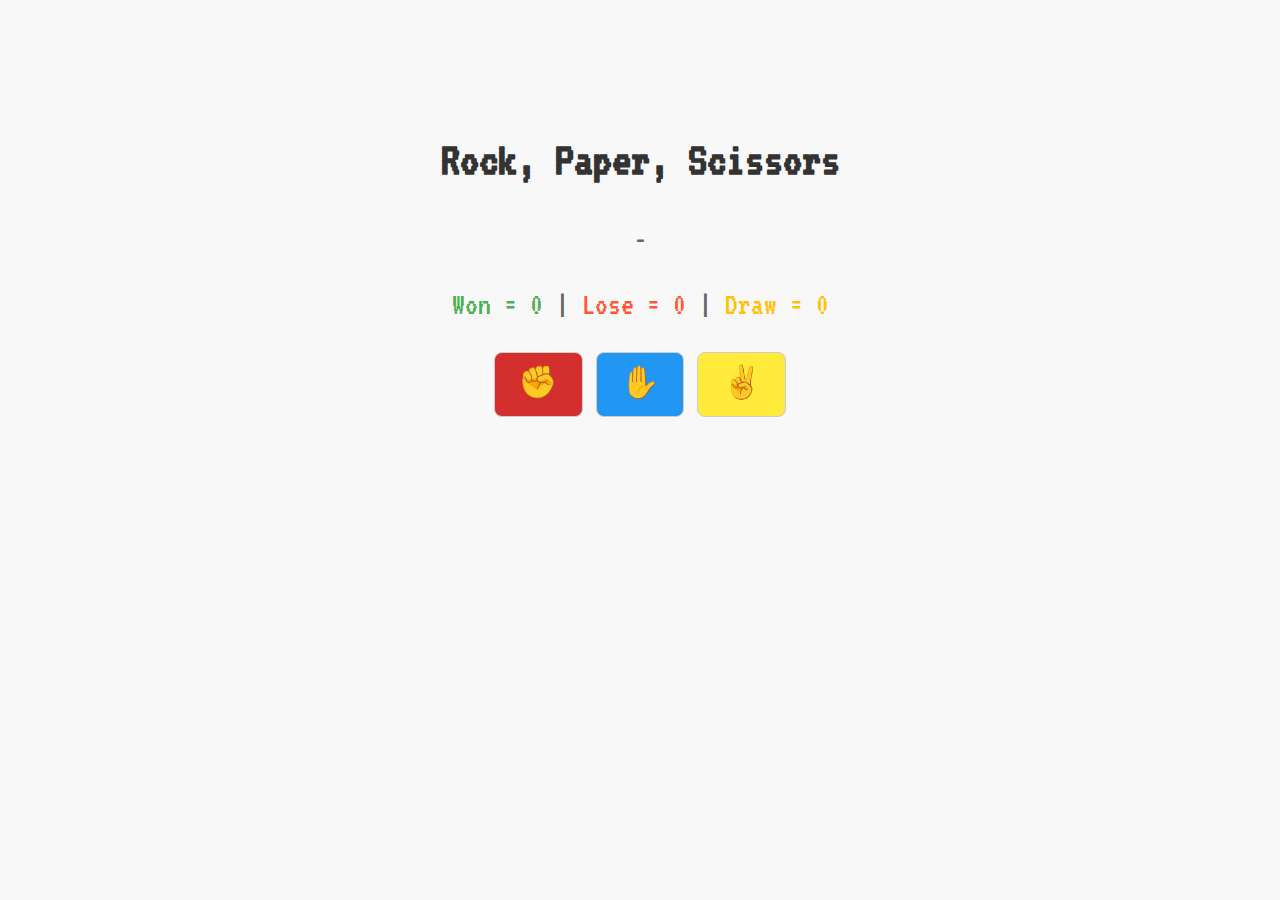
==== single-player.html @ bb81b5eb "Initial preparation for the two player mode" ====
<!DOCTYPE html>
<html lang="en">
  <head>
    <meta charset="UTF-8" />
    <meta name="viewport" content="width=device-width, initial-scale=1.0" />
    <link rel="stylesheet" href="./assets/styles/sp-styles.css">
    <script src="./assets/scripts/sp-script.js" defer></script>
    <title>RPS | Singleplayer</title>
  </head>
  <body>
    <div class="container">
      <h2><a href="https://github.com/LuisCabantac/rock-paper-scissors/" target="_blank">Rock, Paper, Scissors</a></h2>
      <p id="result">-</p>
      <p id="score-message"><span class="won-color">Won = <span id="won-text">0</span> </span>| <span class="lose-color">Lose = <span id="lose-text">0</span></span> | <span class="draw-color">Draw = <span id="draw-text">0</span></span></p>
      <button class="btn-selection" id="rock" value="✊">✊</button>
      <button class="btn-selection" id="paper" value="✋">✋</button>
      <button class="btn-selection" id="scissors" value="✌️">✌️</button>
    </div>
  </body>
</html>
---- assets/styles/sp-styles.css ----
@import url('https://fonts.googleapis.com/css2?family=VT323&display=swap');

body {
    box-sizing: border-box;
    text-align: center;
    font-family: "VT323", monospace;
    display: flex;
    align-items: center;
    justify-content: center;
    background-color: #F8F8F8;
    margin-top: 6em;
    color: #666666;
}

.container {
    font-size: 2rem;
}

::selection {
    color: #ffffff;
    background-color: #FF8F00;
}

h2 {
    color: #333333;
    cursor: pointer;
}

h2 a {
    text-decoration: none;
    color: inherit;
}

button {
    font-size: inherit;
    border: 1px solid #CCCCCC;
    border-radius: 8px;
    cursor: pointer;
}

.btn-selection {
    width: 5ch;
    padding: 10px 10px 15px;
}

#rock {
    background-color: #D32F2F;
}

#rock:hover {
    background-color: #B71C1C;
}

#rock:active {
    background-color: #9E1C1C;
}

#paper {
    background-color: #2196F3;
}

#paper:hover {
    background-color: #1976D2;
}

#paper:active {
    background-color: #1565C0;
}

#scissors {
    background-color: #FFEB3B;
}

#scissors:hover {
    background-color: #FFD600;
}

#scissors:active {
    background-color: #E0B200;
}

.won-color {
    color: #4CAF50;
}

.lose-color {
    color: #FF5733;
}

.draw-color {
    color: #FFC107;
}
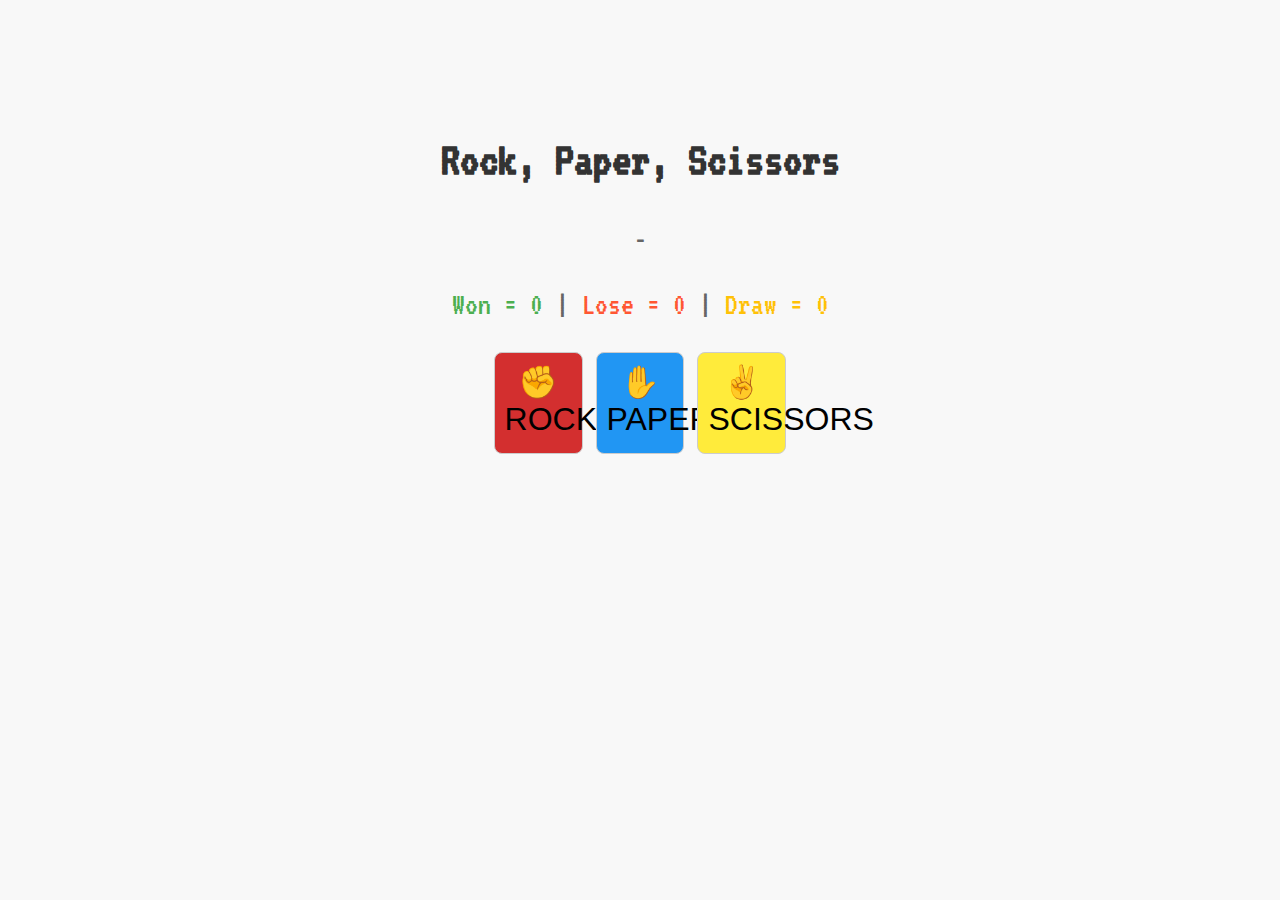
==== commit e989b6af: "Cleaned up the html files and added more divs" ====
--- a/single-player.html
+++ b/single-player.html
@@ -12,9 +12,9 @@
       <h2><a href="https://github.com/LuisCabantac/rock-paper-scissors/" target="_blank">Rock, Paper, Scissors</a></h2>
       <p id="result">-</p>
       <p id="score-message"><span class="won-color">Won = <span id="won-text">0</span> </span>| <span class="lose-color">Lose = <span id="lose-text">0</span></span> | <span class="draw-color">Draw = <span id="draw-text">0</span></span></p>
-      <button class="btn-selection" id="rock" value="✊">✊</button>
-      <button class="btn-selection" id="paper" value="✋">✋</button>
-      <button class="btn-selection" id="scissors" value="✌️">✌️</button>
+      <button class="btn-selection" id="rock" value="✊">✊ROCK</button>
+      <button class="btn-selection" id="paper" value="✋">✋PAPER</button>
+      <button class="btn-selection" id="scissors" value="✌️">✌️SCISSORS</button>
     </div>
   </body>
 </html>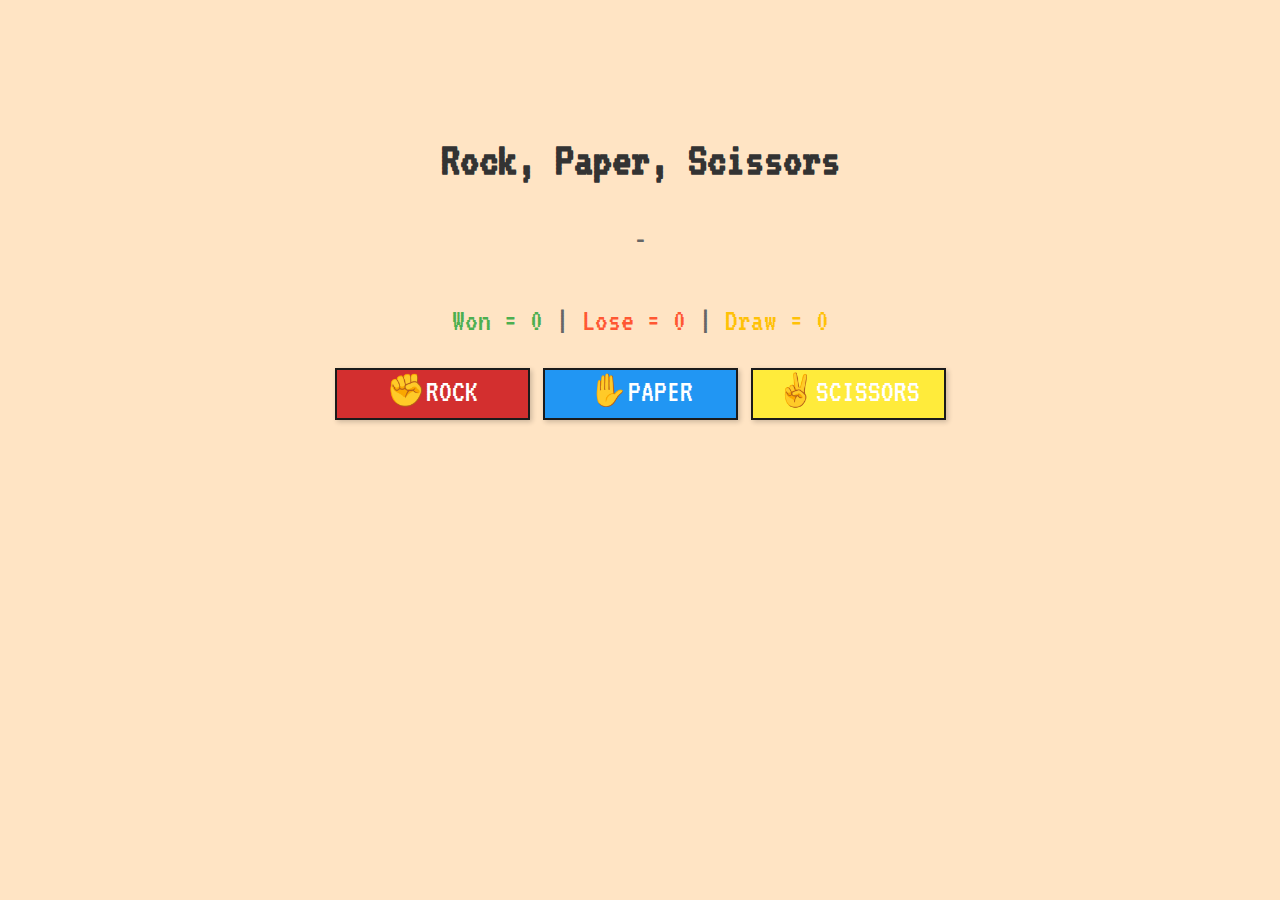
==== commit 167e78cb: "Removed the anchor tag links to the h2s in both game modes, added ids to the two player mode" ====
--- a/single-player.html
+++ b/single-player.html
@@ -9,7 +9,7 @@
   </head>
   <body>
     <div class="container">
-      <h2><a href="https://github.com/LuisCabantac/rock-paper-scissors/" target="_blank">Rock, Paper, Scissors</a></h2>
+      <h2>Rock, Paper, Scissors</h2>
       <p id="result">-</p>
       <p id="score-message"><span class="won-color">Won = <span id="won-text">0</span> </span>| <span class="lose-color">Lose = <span id="lose-text">0</span></span> | <span class="draw-color">Draw = <span id="draw-text">0</span></span></p>
       <button class="btn-selection" id="rock" value="✊">✊ROCK</button>
--- a/assets/styles/sp-styles.css
+++ b/assets/styles/sp-styles.css
@@ -7,7 +7,7 @@
     display: flex;
     align-items: center;
     justify-content: center;
-    background-color: #F8F8F8;
+    background-color: #FFE4C4;
     margin-top: 6em;
     color: #666666;
 }
@@ -24,6 +24,11 @@
 h2 {
     color: #333333;
     cursor: pointer;
+    transition: all 0.3s ease;
+}
+
+h2:hover {
+    transform: translateY(20px) rotate(2deg);
 }
 
 h2 a {
@@ -33,14 +38,38 @@
 
 button {
     font-size: inherit;
-    border: 1px solid #CCCCCC;
-    border-radius: 8px;
+    font-family: inherit;
+    border: 2px solid #1b1b1b;
+    color: #ffffff;
     cursor: pointer;
+    transition: all 0.3s ease;
+    box-shadow: 2px 2px 5px rgba(0, 0, 0, 0.2);
+}
+
+button:hover {
+    transform: translateY(-3px);
+}
+
+button:active {
+    transform: translateY(2px);
+    box-shadow: none;
 }
 
 .btn-selection {
-    width: 5ch;
-    padding: 10px 10px 15px;
+    width: 15ch;
+    padding-bottom: 0.3em;
+}
+
+#result {
+    min-height: 1.5em;
+}
+
+#score-message, #result {
+    transition: all 0.3s ease;
+}
+
+#score-message:hover, #result:hover {
+    transform: translateY(-3px);
 }
 
 #rock {
@@ -49,6 +78,7 @@
 
 #rock:hover {
     background-color: #B71C1C;
+    transform: rotate(2deg);
 }
 
 #rock:active {
@@ -73,6 +103,7 @@
 
 #scissors:hover {
     background-color: #FFD600;
+    transform: rotate(-2deg);
 }
 
 #scissors:active {
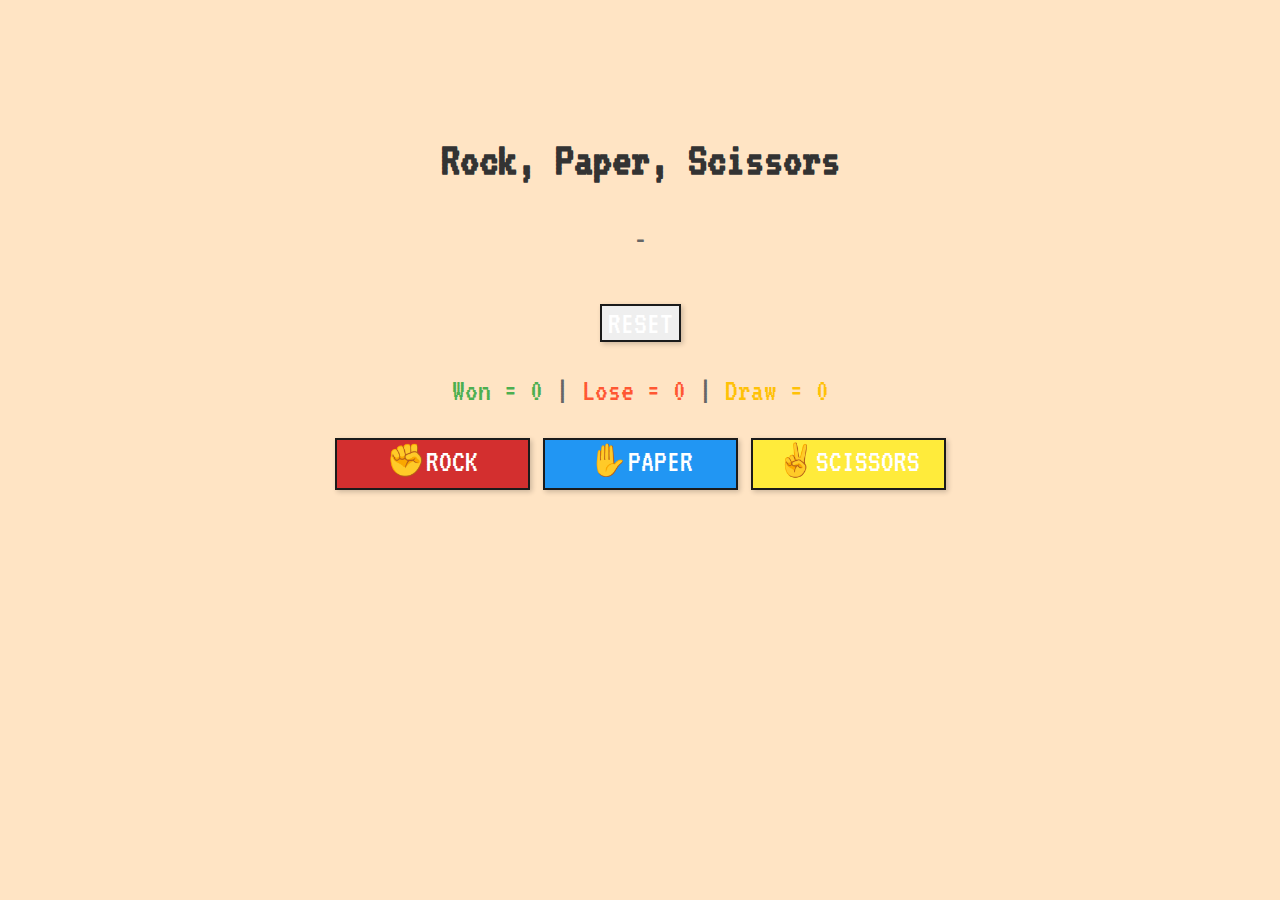
==== commit 4da27f16: "Added reset button to the singleplayer mode" ====
--- a/single-player.html
+++ b/single-player.html
@@ -11,6 +11,7 @@
     <div class="container">
       <h2>Rock, Paper, Scissors</h2>
       <p id="result">-</p>
+      <button id="reset-btn">RESET</button>
       <p id="score-message"><span class="won-color">Won = <span id="won-text">0</span> </span>| <span class="lose-color">Lose = <span id="lose-text">0</span></span> | <span class="draw-color">Draw = <span id="draw-text">0</span></span></p>
       <button class="btn-selection" id="rock" value="✊">✊ROCK</button>
       <button class="btn-selection" id="paper" value="✋">✋PAPER</button>
--- a/assets/styles/sp-styles.css
+++ b/assets/styles/sp-styles.css
@@ -29,6 +29,10 @@
 
 h2:hover {
     transform: translateY(20px) rotate(2deg);
+}
+
+h2:active {
+    transform: translateY(-20px);
 }
 
 h2 a {
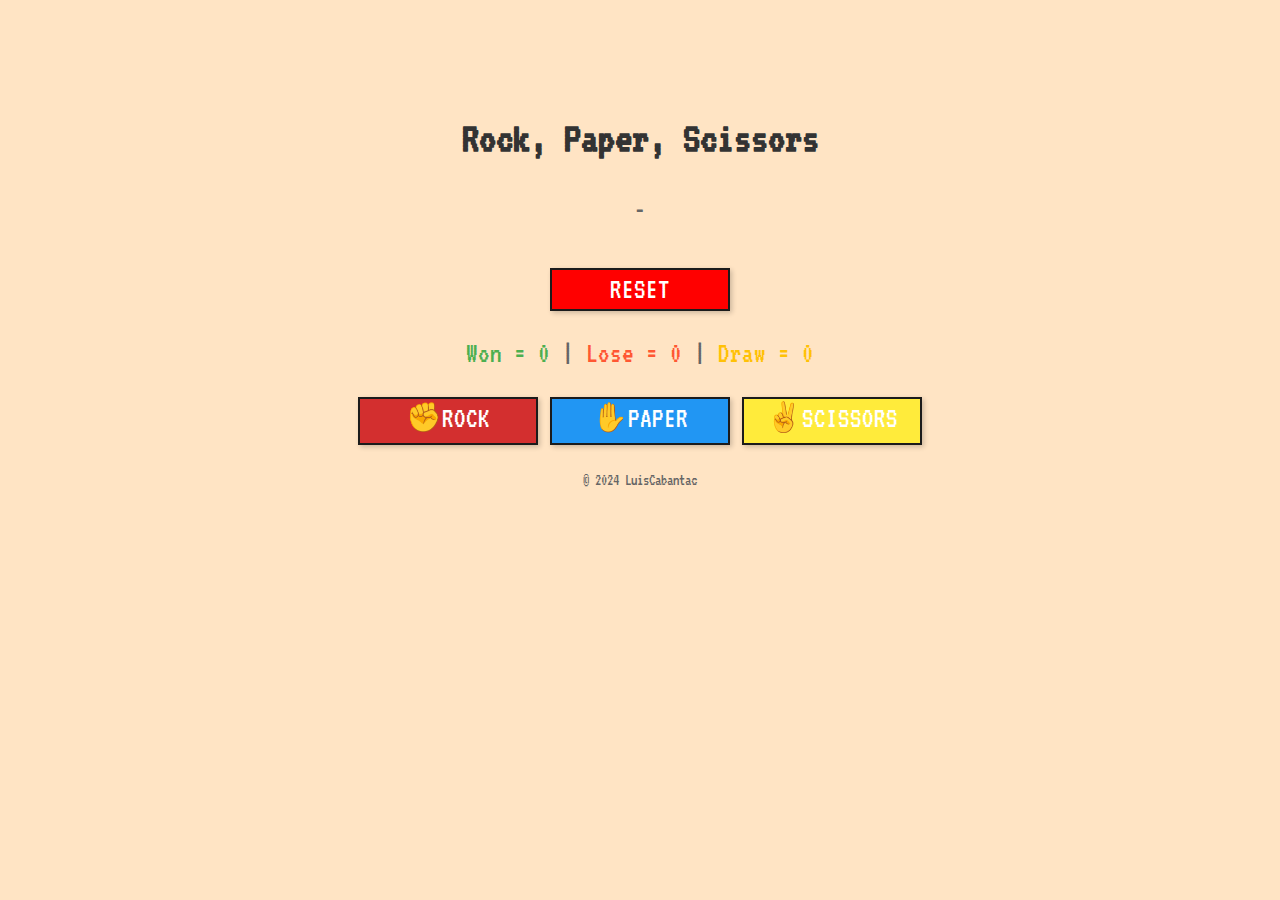
==== commit f3e299cd: "Added footer" ====
--- a/single-player.html
+++ b/single-player.html
@@ -9,13 +9,18 @@
   </head>
   <body>
     <div class="container">
-      <h2>Rock, Paper, Scissors</h2>
-      <p id="result">-</p>
-      <button id="reset-btn">RESET</button>
-      <p id="score-message"><span class="won-color">Won = <span id="won-text">0</span> </span>| <span class="lose-color">Lose = <span id="lose-text">0</span></span> | <span class="draw-color">Draw = <span id="draw-text">0</span></span></p>
-      <button class="btn-selection" id="rock" value="✊">✊ROCK</button>
-      <button class="btn-selection" id="paper" value="✋">✋PAPER</button>
-      <button class="btn-selection" id="scissors" value="✌️">✌️SCISSORS</button>
+      <div>
+        <h2><a href="./index.html" title="Homepage">Rock, Paper, Scissors</a></h2>
+        <p id="result">-</p>
+        <button id="reset-btn">RESET</button>
+        <p id="score-message"><span class="won-color">Won = <span id="won-text">0</span> </span>| <span class="lose-color">Lose = <span id="lose-text">0</span></span> | <span class="draw-color">Draw = <span id="draw-text">0</span></span></p>
+        <button class="btn-selection" id="rock" value="✊">✊ROCK</button>
+        <button class="btn-selection" id="paper" value="✋">✋PAPER</button>
+        <button class="btn-selection" id="scissors" value="✌️">✌️SCISSORS</button>
+      </div>
     </div>
+    <footer>
+      <p><a href="https://github.com/LuisCabantac/rock-paper-scissors/" target="_blank">&copy; 2024 LuisCabantac</a></p>
+    </footer>
   </body>
 </html>--- a/assets/styles/sp-styles.css
+++ b/assets/styles/sp-styles.css
@@ -4,16 +4,16 @@
     box-sizing: border-box;
     text-align: center;
     font-family: "VT323", monospace;
-    display: flex;
-    align-items: center;
-    justify-content: center;
     background-color: #FFE4C4;
-    margin-top: 6em;
+    margin-top: 5em;
     color: #666666;
 }
 
 .container {
-    font-size: 2rem;
+    display: flex;
+    align-items: center;
+    justify-content: center;
+    font-size: 1.8rem;
 }
 
 ::selection {
@@ -35,7 +35,7 @@
     transform: translateY(-20px);
 }
 
-h2 a {
+h2 a, p a {
     text-decoration: none;
     color: inherit;
 }
@@ -48,6 +48,8 @@
     cursor: pointer;
     transition: all 0.3s ease;
     box-shadow: 2px 2px 5px rgba(0, 0, 0, 0.2);
+    margin-bottom: 0.4em;
+    width: 15ch;
 }
 
 button:hover {
@@ -59,8 +61,16 @@
     box-shadow: none;
 }
 
+#reset-btn {
+    background-color: #FF0000;
+    padding: 5px;
+    display: block;
+    margin: 0 auto;
+    margin-top: 0.4em;
+    margin-bottom: 0;
+}
+
 .btn-selection {
-    width: 15ch;
     padding-bottom: 0.3em;
 }
 
@@ -124,4 +134,14 @@
 
 .draw-color {
     color: #FFC107;
+}
+
+footer {
+    display: block;
+}
+
+@media only screen and (max-width: 800px) {
+    .btn-selection {
+        padding-top: 0.2em;
+    }
 }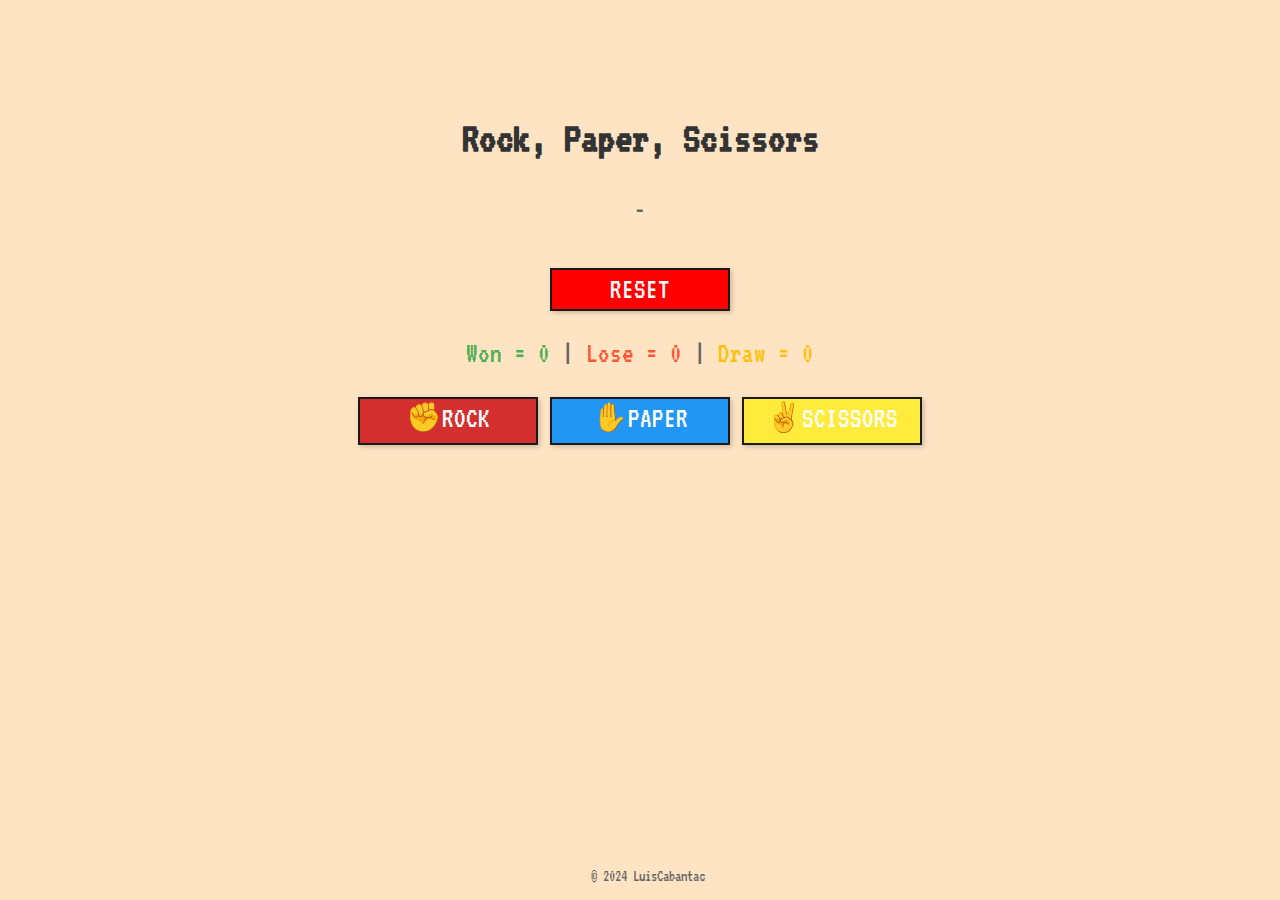
==== commit fe36e3a0: "Fixed the site being a little zoomed-in by default" ====
--- a/single-player.html
+++ b/single-player.html
@@ -2,7 +2,7 @@
 <html lang="en">
   <head>
     <meta charset="UTF-8" />
-    <meta name="viewport" content="width=device-width, initial-scale=1.0" />
+    <meta name="viewport" content="width=device-width"/>
     <link rel="stylesheet" href="./assets/styles/sp-styles.css">
     <script src="./assets/scripts/sp-script.js" defer></script>
     <title>RPS | Singleplayer</title>
--- a/assets/styles/sp-styles.css
+++ b/assets/styles/sp-styles.css
@@ -7,6 +7,7 @@
     background-color: #FFE4C4;
     margin-top: 5em;
     color: #666666;
+    overflow-x: hidden;
 }
 
 .container {
@@ -137,7 +138,10 @@
 }
 
 footer {
-    display: block;
+    position: absolute;
+    bottom: 0;
+    width: 100%;
+    flex-shrink: 0;
 }
 
 @media only screen and (max-width: 800px) {
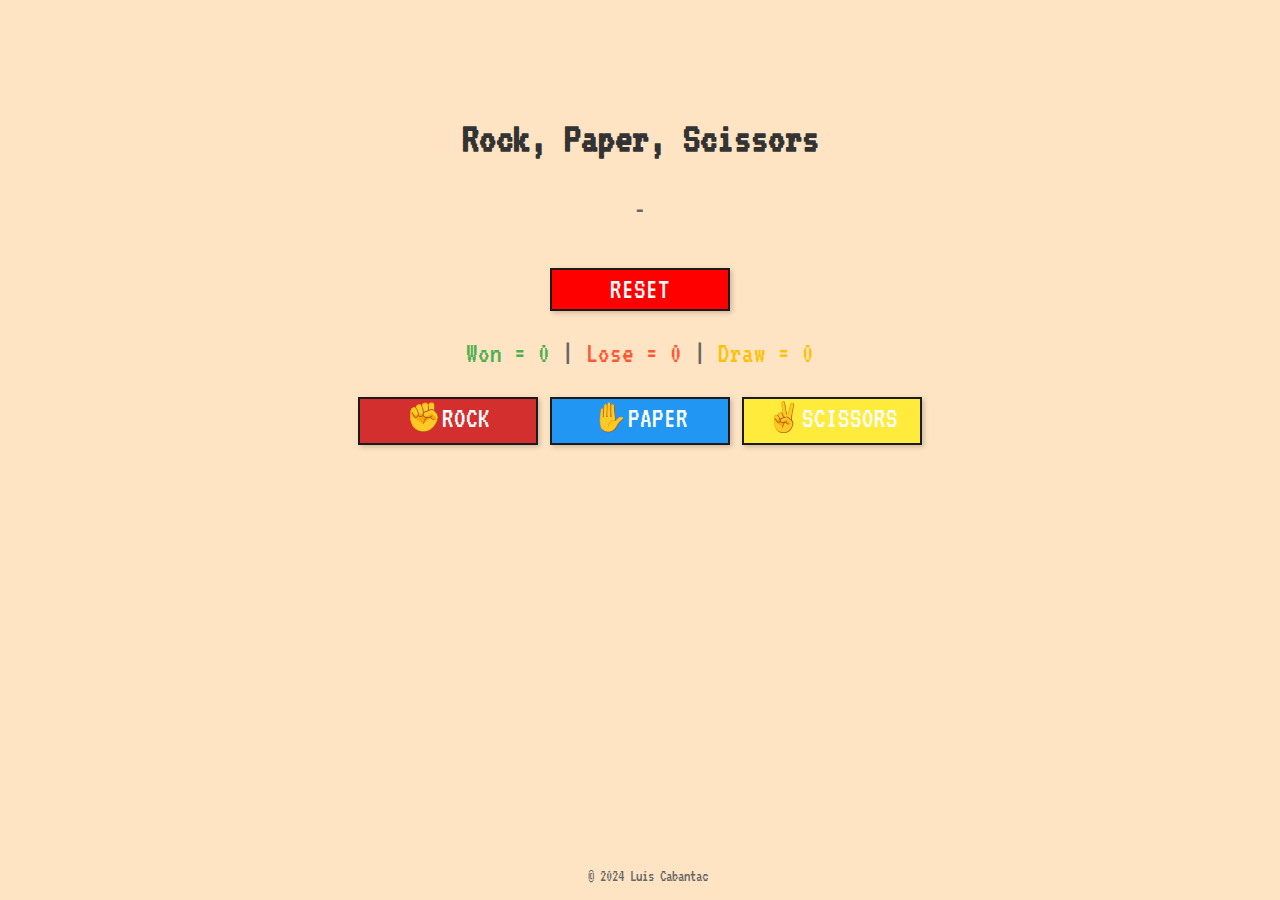
==== commit b6a7e91a: "Add missing space between the name in the footer" ====
--- a/single-player.html
+++ b/single-player.html
@@ -2,25 +2,39 @@
 <html lang="en">
   <head>
     <meta charset="UTF-8" />
-    <meta name="viewport" content="width=device-width"/>
-    <link rel="stylesheet" href="./assets/styles/sp-styles.css">
+    <meta name="viewport" content="width=device-width" />
+    <link rel="stylesheet" href="./assets/styles/sp-styles.css" />
     <script src="./assets/scripts/sp-script.js" defer></script>
     <title>RPS | Singleplayer</title>
   </head>
   <body>
     <div class="container">
       <div>
-        <h2><a href="./index.html" title="Homepage">Rock, Paper, Scissors</a></h2>
+        <h2>
+          <a href="./index.html" title="Homepage">Rock, Paper, Scissors</a>
+        </h2>
         <p id="result">-</p>
         <button id="reset-btn">RESET</button>
-        <p id="score-message"><span class="won-color">Won = <span id="won-text">0</span> </span>| <span class="lose-color">Lose = <span id="lose-text">0</span></span> | <span class="draw-color">Draw = <span id="draw-text">0</span></span></p>
+        <p id="score-message">
+          <span class="won-color">Won = <span id="won-text">0</span> </span>|
+          <span class="lose-color">Lose = <span id="lose-text">0</span></span> |
+          <span class="draw-color">Draw = <span id="draw-text">0</span></span>
+        </p>
         <button class="btn-selection" id="rock" value="✊">✊ROCK</button>
         <button class="btn-selection" id="paper" value="✋">✋PAPER</button>
-        <button class="btn-selection" id="scissors" value="✌️">✌️SCISSORS</button>
+        <button class="btn-selection" id="scissors" value="✌️">
+          ✌️SCISSORS
+        </button>
       </div>
     </div>
     <footer>
-      <p><a href="https://github.com/LuisCabantac/rock-paper-scissors/" target="_blank">&copy; 2024 LuisCabantac</a></p>
+      <p>
+        <a
+          href="https://github.com/LuisCabantac/rock-paper-scissors/"
+          target="_blank"
+          >&copy; 2024 Luis Cabantac</a
+        >
+      </p>
     </footer>
   </body>
-</html>+</html>
